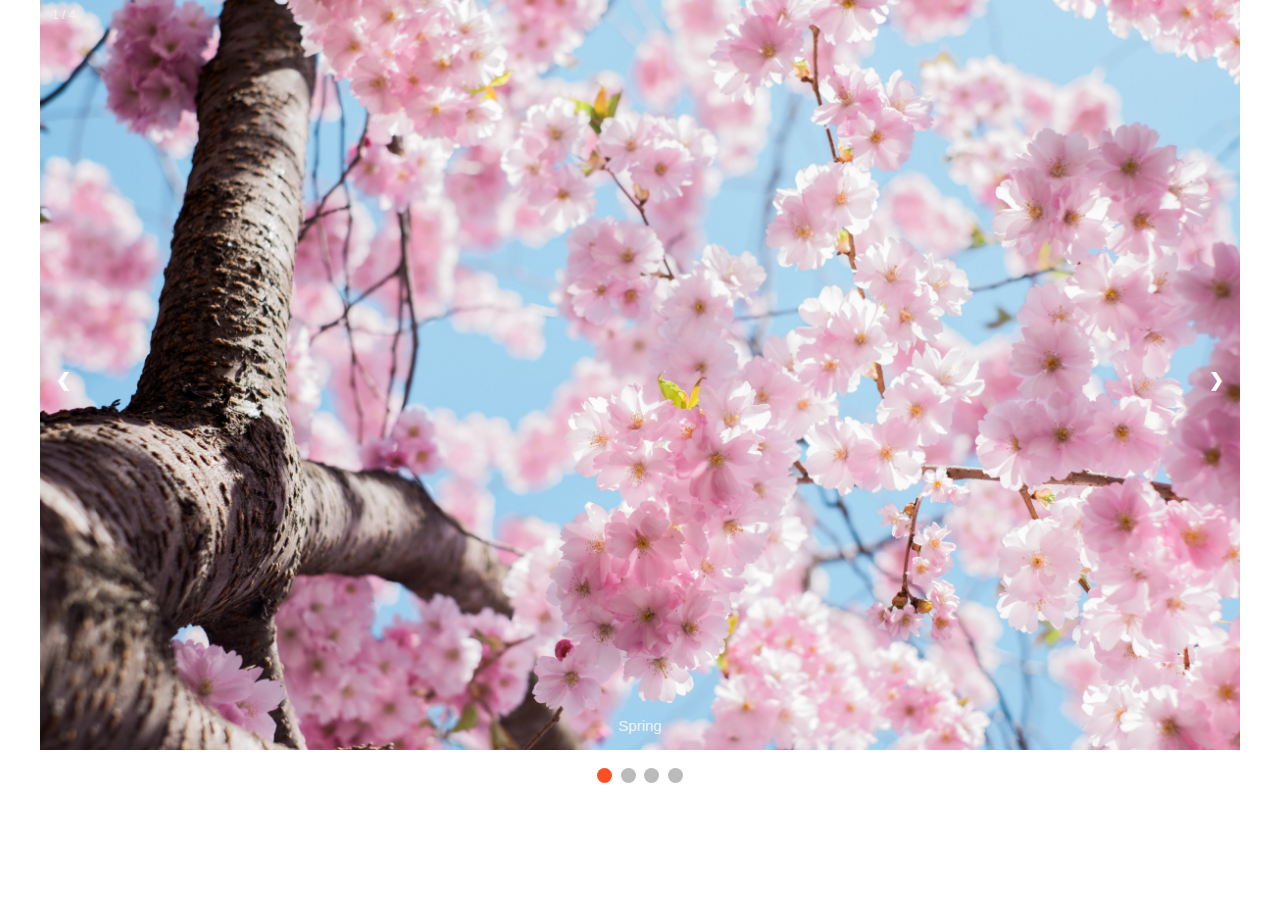
==== index.html @ 4099fb7f "Add files via upload" ====
<!DOCTYPE html>
<html>
<head>
<meta charset="UTF-8">
<title>슬라이드 컨텐츠 만들기</title>
<link rel="stylesheet" href="slide.css">
</head>
<body>
<div class="slideshow-container">
<div class="mySlides fade">
  <div class="numbertext">1 / 4</div>
  <img src="spring.jpg" style="width:100%">
  <div class="text">Spring</div>
</div>
<div class="mySlides fade">
  <div class="numbertext">2 / 4</div>
  <img src="summer.jpg" style="width:100%">
  <div class="text">Summer</div>
</div>
<div class="mySlides fade">
  <div class="numbertext">3 / 4</div>
  <img src="fall.jpg" style="width:100%">
  <div class="text">Fall</div>
</div>
<div class="mySlides fade">
  <div class="numbertext">4 / 4</div>
  <img src="winter.jpg" style="width:100%">
  <div class="text">Winter</div>
</div>
<a class="prev" onclick="plusSlides(-1)">&#10094;</a>
<a class="next" onclick="plusSlides(1)">&#10095;</a>
</div>
<br>
<div style="text-align:center">
  <span class="dot" onclick="currentSlide(1)"></span> 
  <span class="dot" onclick="currentSlide(2)"></span> 
  <span class="dot" onclick="currentSlide(3)"></span> 
  <span class="dot" onclick="currentSlide(4)"></span> 
</div>
<script src="slide_auto_plus_mouse.js"></script>
</body>
</html>
---- slide.css ----
@charset "UTF-8";
* {box-sizing: border-box}
body {font-family: Verdana, sans-serif; margin:0}
img {vertical-align: middle;}
.mySlides {display: none;}

.fade {
  -webkit-animation-name: fade;
  -webkit-animation-duration: 1.5s;
  animation-name: fade;
  animation-duration: 1.5s;
}

@-webkit-keyframes fade{
 from {
  opacity: .4
 }
 to {
  opacity: 1
 }
}

@keyframes fade{
 from {
  opacity: .4
 }
 to {
  opacity: 1
 }
}

@media only screen and (max-width:300px){
 .prev .next, .text{
  font-size: 11px;
 }
}

.dot {
 cursor: pointer;
 height: 15px;
 width: 15px;
 margin: 0 2px;
 border-radius: 50%;
 display: inline-block;
 transition: background-color 0.6s ease;
 background-color: #bbb;
}

.prev, .next{
 cursor: pointer;
 position: absolute;
 top: 50%;
 width: auto;
 padding: 16px; /* background 범위를 만들어주는 패딩 */
 margin-top: -22px;
 color: white;
 font-weight: bold;
 font-size: 18px;
 transition: 0.6s ease;
 border-radius: 0 3px 3px 0;
 user-select: none;
}

.next {
 right: 0;
 border-radius: 3px 0 0 3px;
}

.active, .dot:hover{
/*  dot의 색상은 background-color */
 background-color: #ff5025; /* dot의 색상 active일 때 및 hover일때 */
}

.prev:hover, .next:hover{
 background-color: rgba(0, 0, 0, 0.8);
 /* prev나 next위에 마우스가 있을 때 배경(prev,next의 padding) 색상 */
}

.slideshow-container{
 max-width: 1200px; /* slideshow-container의 최대너비 속성을 1200px로 변경 */
 position: relative;
 margin: auto;
}

.numbertext {
  color: #f2f2f2;
  font-size: 12px;
  padding: 8px 12px;
  position: absolute;
  top: 0;
}

.text {
  color: #f2f2f2;
  font-size: 15px;
  padding: 8px 12px;
  position: absolute;
  bottom: 8px;
  width: 100%;
  text-align: center;
}
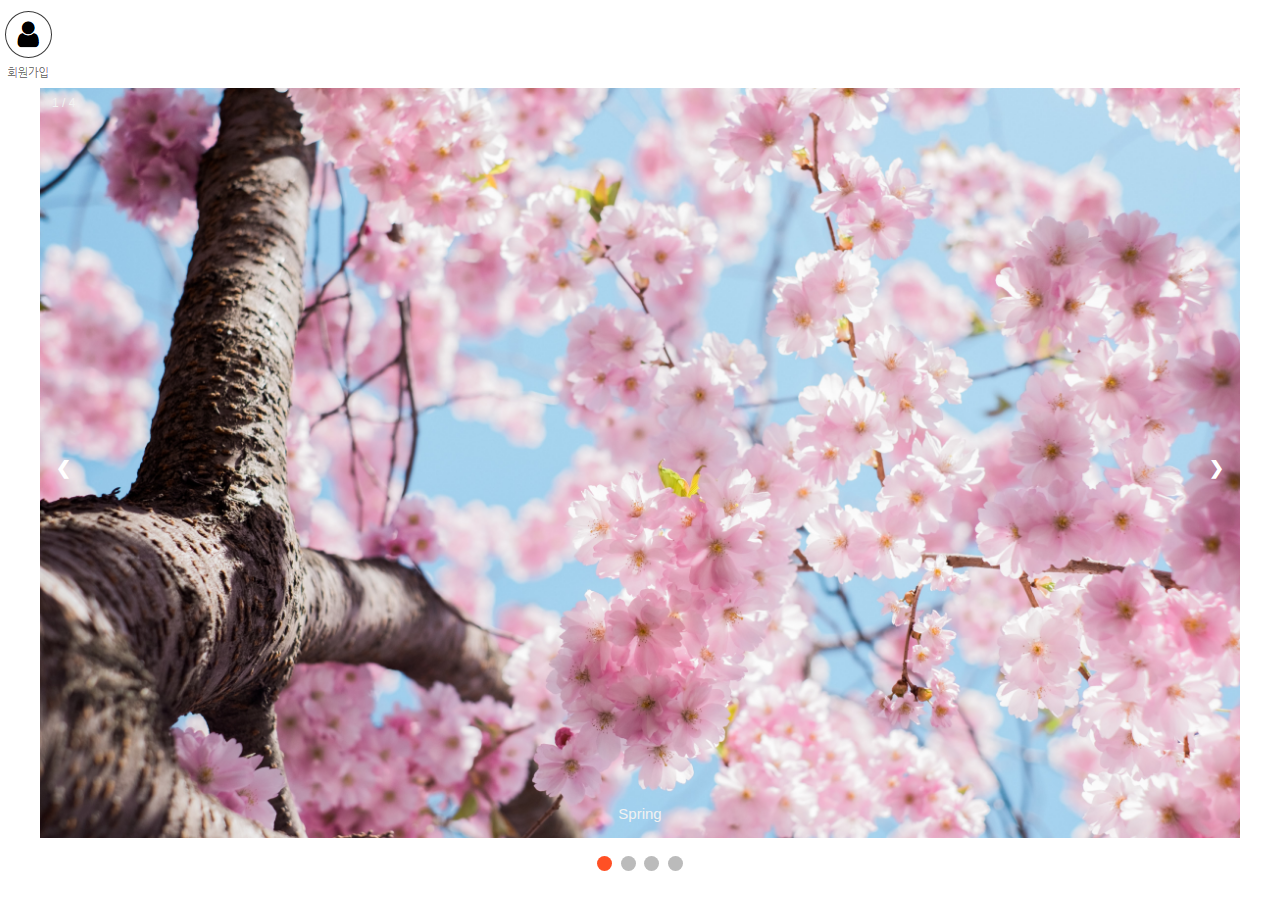
==== commit 1524ce61: "Add files via upload" ====
--- a/index.html
+++ b/index.html
@@ -6,6 +6,7 @@
 <link rel="stylesheet" href="slide.css">
 </head>
 <body>
+<a href="join.html"><img src="join.png"></a>
 <div class="slideshow-container">
 <div class="mySlides fade">
   <div class="numbertext">1 / 4</div>
